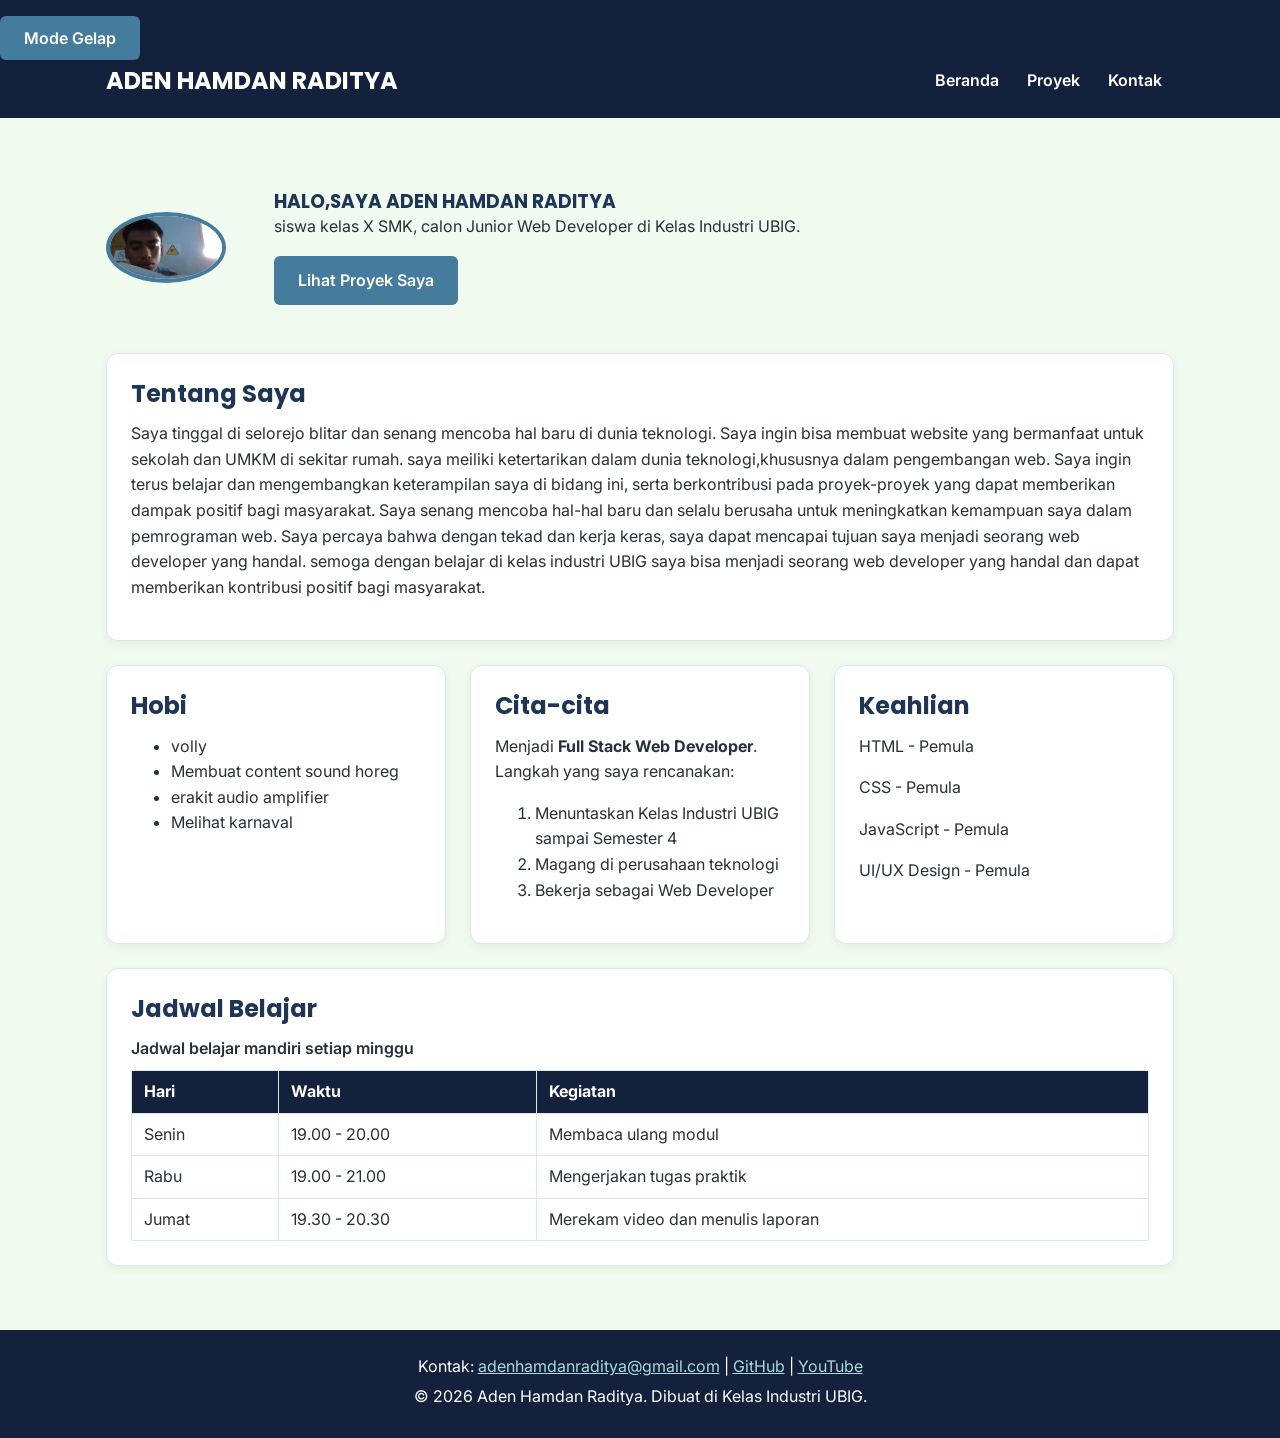
==== tugas_rumah/index.html @ 432e7aca "Memperbaiki struktur project" ====
<!DOCTYPE html>
<html lang="id">
<head>
  <meta charset="UTF-8">
  <meta name="viewport" content="width=device-width, initial-scale=1.0">
  <title>ADEN HAMDAN RADITYA| Beranda</title>
  <link rel="preconnect" href="https://fonts.googleapis.com">
  <link rel="preconnect" href="https://fonts.gstatic.com" crossorigin>
  <link href="https://fonts.googleapis.com/css2?family=Inter:wght@400;600&family=Poppins:wght@600;700&display=swap" rel="stylesheet">
  <link rel="stylesheet" href="css/style.css">
</head>
<body>
  <header>
    <button id="tombol-tema">Mode Gelap</button>
    <div class="container navbar">
      <h1>ADEN HAMDAN RADITYA</h1>
      <nav class="menu-laptop">
        <ul>
          <li><a href="index.html">Beranda</a></li>
          <li><a href="proyek.html">Proyek</a></li>
          <li><a href="kontak.html">Kontak</a></li>
        </ul>
      </nav>
      <!-- Tantangan: menu ponsel yang bisa dibuka-tutup -->
      <details class="menu-ponsel">
        <summary>Menu</summary>
        <nav>
          <ul>
            <li><a href="index.html">Beranda</a></li>
            <li><a href="proyek.html">Proyek</a></li>
            <li><a href="kontak.html">Kontak</a></li>
          </ul>
        </nav>
      </details>
    </div>
  </header>

  <main>
    <div class="container">
      <section class="hero">
        <img
  src="img/prib.jpg"
  alt="Foto profilku"
  width="120"
>

        <div>
          <h3>HALO,SAYA ADEN HAMDAN RADITYA</h3>
          <p>siswa kelas X SMK, calon Junior Web Developer di Kelas Industri UBIG.</p>
          <a href="proyek.html" class="tombol">Lihat Proyek Saya</a>
        </div>
      </section>

      <section class="kartu">
        <h2>Tentang Saya</h2>
        <p>Saya tinggal di selorejo blitar dan senang mencoba hal baru di dunia teknologi. Saya ingin bisa membuat website yang bermanfaat untuk sekolah dan UMKM di sekitar rumah.
          saya meiliki ketertarikan dalam dunia teknologi,khususnya dalam pengembangan web. Saya ingin terus belajar dan mengembangkan keterampilan saya di bidang ini, serta berkontribusi pada proyek-proyek yang dapat memberikan dampak positif bagi masyarakat.
          Saya senang mencoba hal-hal baru dan selalu berusaha untuk meningkatkan kemampuan saya dalam pemrograman web. Saya percaya bahwa dengan tekad dan kerja keras, saya dapat mencapai tujuan saya menjadi seorang web developer yang handal.
          semoga dengan belajar di kelas industri UBIG saya bisa menjadi seorang web developer yang handal dan dapat memberikan kontribusi positif bagi masyarakat.
        </p>
      </section>

      <div class="daftar-kartu">
        <section class="kartu">
          <h2>Hobi</h2>
          <ul>
            <li>volly</li>
            <li>Membuat content sound horeg</li>
            <li>erakit audio amplifier</li>
            <li>Melihat karnaval</li>
          </ul>
        </section>

        <section class="kartu">
          <h2>Cita-cita</h2>
          <p>Menjadi <strong>Full Stack Web Developer</strong>. Langkah yang saya rencanakan:</p>
          <ol>
            <li>Menuntaskan Kelas Industri UBIG sampai Semester 4</li>
            <li>Magang di perusahaan teknologi</li>
            <li>Bekerja sebagai Web Developer</li>
          </ol>
        </section>

<section class="kartu">
  <h2>Keahlian</h2>
  <div id="daftar-keahlian"></div>
</section>
        
      </div>

      <section class="kartu">
        <h2>Jadwal Belajar</h2>
        <table>
          <caption>Jadwal belajar mandiri setiap minggu</caption>
          <thead>
            <tr>
              <th>Hari</th>
              <th>Waktu</th>
              <th>Kegiatan</th>
            </tr>
          </thead>
          <tbody>
            <tr>
              <td>Senin</td>
              <td>19.00 - 20.00</td>
              <td>Membaca ulang modul</td>
            </tr>
            <tr>
              <td>Rabu</td>
              <td>19.00 - 21.00</td>
              <td>Mengerjakan tugas praktik</td>
            </tr>
            <tr>
              <td>Jumat</td>
              <td>19.30 - 20.30</td>
              <td>Merekam video dan menulis laporan</td>
            </tr>
          </tbody>
        </table>
      </section>
    </div>
  </main>

  <footer>
    <p>Kontak: <a href="mailto:adenhamdanraditya@gmail.com" target="_blank">adenhamdanraditya@gmail.com</a> |
      <a href="https://github.com/AdenHamdanRaditya" target="_blank">GitHub</a> |
      <a href="https://www.youtube.com/@AdenHamdanRaditya" target="_blank">YouTube</a></p>
    <p>&copy; 2026 Aden Hamdan Raditya. Dibuat di Kelas Industri UBIG.</p>
  </footer>
<script src="../js/main.js"></script>
</body>
</html>
---- tugas_rumah/css/style.css ----
/* Gaya Portofolio - Navy Blue + Sky Blue
   Font: Poppins (judul), Inter (isi)
   Tata letak: Mobile First
   Tablet: 768px
   Laptop: 1024px
*/

/* 1. Variabel Warna */
:root {
    --warna-utama: #14213D;
    --warna-judul: #1D3557;
    --warna-aksen: #457B9D;
    --warna-biru-muda: #A8DADC;
    --warna-latar: #F1FAEE;
    --warna-teks: #263238;
    --warna-kartu: #FFFFFF;
    --warna-garis: #D6EAF0;
}

/* 2. Reset */
* {
    box-sizing: border-box;
    margin: 0;
}

img {
    max-width: 100%;
    height: auto;
}

/* 3. Dasar halaman */
body {
    display: flex;
    flex-direction: column;
    min-height: 100vh;
    margin: 0;
    font-family: "Inter", Arial, sans-serif;
    font-size: 1rem;
    line-height: 1.6;
    color: var(--warna-teks);
    background-color: var(--warna-latar);
    transition: background-color 0.3s, color 0.3s;
}

h1, h2, h3 {
    font-family: "Poppins", Arial, sans-serif;
    color: var(--warna-judul);
    line-height: 1.3;
}

h2 {
    margin-bottom: 0.75rem;
}

p, ul, ol {
    margin-bottom: 1rem;
}

a {
    color: var(--warna-aksen);
}

/* 4. Wadah, header, dan menu */
.container {
    max-width: 1100px;
    margin: 0 auto;
    padding: 0 1rem;
}

header {
    background-color: var(--warna-utama);
    color: #FFFFFF;
    padding: 1rem 0;
}

header h1 {
    color: #FFFFFF;
    font-size: 1.5rem;
}

.navbar {
    display: flex;
    flex-wrap: wrap;
    justify-content: space-between;
    align-items: center;
    gap: 0.5rem;
}

nav ul {
    display: flex;
    gap: 0.25rem;
    padding: 0;
    margin: 0;
    list-style: none;
}

nav a {
    display: inline-block;
    padding: 0.5rem 0.75rem;
    border-radius: 6px;
    color: #FFFFFF;
    font-weight: 600;
    text-decoration: none;
    transition: 0.3s;
}

nav a:hover {
    background-color: var(--warna-aksen);
    color: #FFFFFF;
}

/* Menu ponsel */
.menu-laptop {
    display: none;
}

.menu-ponsel summary {
    padding: 0.5rem 0.75rem;
    border: 1px solid #A8DADC;
    border-radius: 6px;
    font-weight: 600;
    cursor: pointer;
}

.menu-ponsel ul {
    flex-direction: column;
    margin-top: 0.5rem;
}

/* 5. Isi utama, hero, dan kartu */
main {
    padding: 1.5rem 0;
    flex: 1;
}

.hero {
    display: flex;
    flex-direction: column;
    align-items: center;
    gap: 1.5rem;
    padding: 1rem 0 2rem;
    text-align: center;
}

.hero img {
    border: 4px solid var(--warna-aksen);
    border-radius: 50%;
}

.hero h2 {
    font-size: 2rem;
}

.tombol {
    display: inline-block;
    padding: 0.75rem 1.5rem;
    border-radius: 6px;
    background-color: var(--warna-aksen);
    color: #FFFFFF;
    font-weight: 600;
    text-decoration: none;
    transition: 0.3s;
}

.tombol:hover {
    background-color: var(--warna-utama);
}

.kartu {
    background-color: var(--warna-kartu);
    padding: 1rem;
    margin-bottom: 1.5rem;
    border: 1px solid var(--warna-garis);
    border-radius: 12px;
    box-shadow: 0 3px 10px rgba(20, 33, 61, 0.06);
}

.daftar-kartu {
    display: flex;
    flex-wrap: wrap;
    gap: 1.5rem;
    margin-bottom: 1.5rem;
}

.daftar-kartu .kartu {
    flex: 1 1 280px;
    margin-bottom: 0;
}

article img {
    border-radius: 8px;
    border: 1px solid var(--warna-garis);
}

/* 6. Tabel */
table {
    border-collapse: collapse;
    width: 100%;
}

caption {
    font-weight: 600;
    text-align: left;
    margin-bottom: 0.5rem;
}

th, td {
    border: 1px solid var(--warna-garis);
    padding: 0.5rem 0.75rem;
    text-align: left;
}

th {
    background-color: var(--warna-utama);
    color: #FFFFFF;
}

/* 7. Form */
label {
    font-weight: 600;
}

input, select, textarea {
    width: 100%;
    max-width: 22rem;
    padding: 0.6rem;
    margin-top: 0.25rem;
    border: 1px solid var(--warna-biru-muda);
    border-radius: 6px;
    font-family: inherit;
    font-size: 1rem;
}

input:focus, select:focus, textarea:focus {
    outline: 2px solid var(--warna-aksen);
}

button {
    padding: 0.75rem 1.5rem;
    border: none;
    border-radius: 6px;
    background-color: var(--warna-aksen);
    color: #FFFFFF;
    font-family: inherit;
    font-size: 1rem;
    font-weight: 600;
    cursor: pointer;
    transition: 0.3s;
}

button:hover {
    background-color: var(--warna-utama);
}

/* 8. Footer */
footer {
    background-color: var(--warna-utama);
    color: #FFFFFF;
    text-align: center;
    padding: 1.5rem;
}

footer p {
    margin-bottom: 0.25rem;
}

footer a {
    color: var(--warna-biru-muda);
}

/* 9. Mode gelap */
body.gelap {
    --warna-utama: #091426;
    --warna-judul: #A8DADC;
    --warna-aksen: #457B9D;
    --warna-biru-muda: #A8DADC;
    --warna-latar: #101B2B;
    --warna-teks: #E5EDF5;
    --warna-kartu: #1C2B3D;
    --warna-garis: #344B63;
}

/* 10. Tablet */
@media (min-width: 768px) {
    .menu-laptop {
        display: block;
    }

    .menu-ponsel {
        display: none;
    }

    .hero {
        flex-direction: row;
        padding: 2rem 0 3rem;
        text-align: left;
    }

    .kartu {
        padding: 1.5rem;
    }
}

/* 11. Laptop */
@media (min-width: 1024px) {
    main {
        padding: 2.5rem 0;
    }

    .hero {
        gap: 3rem;
    }

    .hero h2 {
        font-size: 2.75rem;
    }
}
/* MODE GELAP */

body {
    transition: 0.3s;
}

body.gelap {
    background-color: #0f172a;
    color: white;
}

body.gelap .profile-card,
body.gelap .card-proyek,
body.gelap section {
    background-color: #1e293b;
    color: white;
}

/* KARTU PROYEK */

.card-proyek {
    padding: 15px;
    margin: 10px;
    border-radius: 12px;
}

.card-proyek img {
    width: 100%;
    border-radius: 10px;
    object-fit: cover;
}

.aktif {
    background-color: #2563eb;
    color: white;
}
/* MERAPIKAN FORM PESAN */

.form-group {
    margin-bottom: 1rem;
}

.form-group label {
    display: block;
    margin-bottom: 8px;
}

#pesan {
    display: block;
    width: 100%;
    max-width: 100%;
    min-height: 130px;
    box-sizing: border-box;
    margin-top: 0;
    padding: 12px;
}

#jumlah-karakter {
    display: block;
    margin-top: 6px;
    margin-bottom: 0;
    font-size: 14px;
    color: #64748b;
}
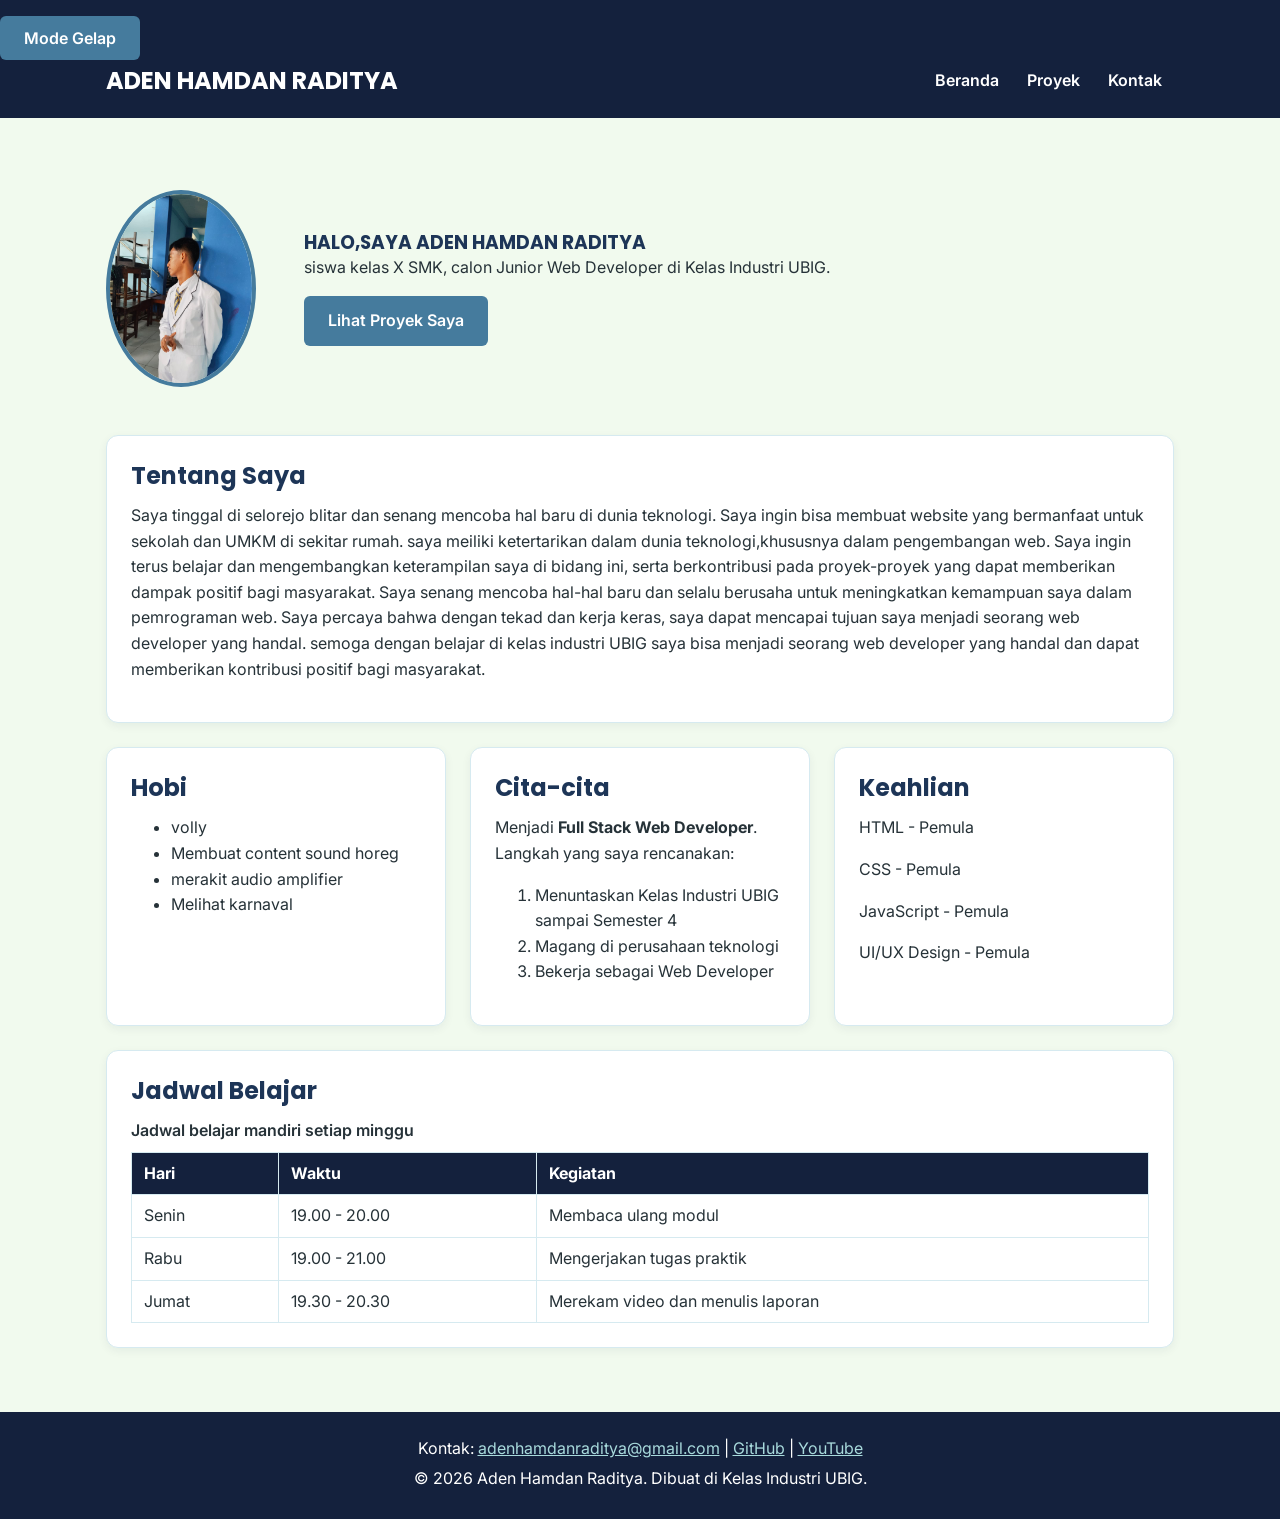
==== commit 1ab04f57: "feat tampilan respositori Github dan keahlian dari JSON" ====
--- a/tugas_rumah/index.html
+++ b/tugas_rumah/index.html
@@ -7,7 +7,7 @@
   <link rel="preconnect" href="https://fonts.googleapis.com">
   <link rel="preconnect" href="https://fonts.gstatic.com" crossorigin>
   <link href="https://fonts.googleapis.com/css2?family=Inter:wght@400;600&family=Poppins:wght@600;700&display=swap" rel="stylesheet">
-  <link rel="stylesheet" href="css/style.css">
+<link rel="stylesheet" href="css/style.css">
 </head>
 <body>
   <header>
@@ -39,9 +39,9 @@
     <div class="container">
       <section class="hero">
         <img
-  src="img/prib.jpg"
+  src="img/stecu.jpeg"
   alt="Foto profilku"
-  width="120"
+  width="150"
 >
 
         <div>
@@ -66,7 +66,7 @@
           <ul>
             <li>volly</li>
             <li>Membuat content sound horeg</li>
-            <li>erakit audio amplifier</li>
+            <li>merakit audio amplifier</li>
             <li>Melihat karnaval</li>
           </ul>
         </section>
@@ -123,10 +123,10 @@
 
   <footer>
     <p>Kontak: <a href="mailto:adenhamdanraditya@gmail.com" target="_blank">adenhamdanraditya@gmail.com</a> |
-      <a href="https://github.com/AdenHamdanRaditya" target="_blank">GitHub</a> |
+      <a href="https://github.com/adenhamdanraditya-spec" target="_blank">GitHub</a> |
       <a href="https://www.youtube.com/@AdenHamdanRaditya" target="_blank">YouTube</a></p>
     <p>&copy; 2026 Aden Hamdan Raditya. Dibuat di Kelas Industri UBIG.</p>
   </footer>
-<script src="../js/main.js"></script>
+<script src="js/main.js"></script>
 </body>
 </html>
--- a/tugas_rumah/css/style.css
+++ b/tugas_rumah/css/style.css
@@ -380,3 +380,78 @@
     font-size: 14px;
     color: #64748b;
 }
+
+
+.proyek {
+    padding: 40px 7%;
+    background: #f1faee;
+    min-height: 100vh;
+}
+
+.proyek h2 {
+    color: #1c3b66;
+    margin-bottom: 10px;
+}
+
+.filter-proyek {
+    display: flex;
+    gap: 10px;
+    margin: 20px 0;
+    flex-wrap: wrap;
+}
+
+.filter-proyek button {
+    padding: 10px 18px;
+    border: 1px solid #ddd;
+    border-radius: 6px;
+    background: white;
+    cursor: pointer;
+}
+
+.filter-proyek button.aktif,
+.filter-proyek button:hover {
+    background: #252fbd;
+    color: white;
+}
+
+.daftar-proyek {
+    display: grid;
+    grid-template-columns: repeat(3, 1fr);
+    gap: 20px;
+}
+
+.card-proyek {
+    background: white;
+    padding: 16px;
+    border-radius: 12px;
+    box-shadow: 0 3px 12px rgba(0,0,0,.1);
+    transition: .3s;
+}
+
+.card-proyek:hover {
+    transform: translateY(-5px);
+}
+
+.card-proyek img {
+    width: 100%;
+    height: 160px;
+    object-fit: cover;
+    border-radius: 8px;
+}
+
+.card-proyek h3 {
+    color: #1d3557;
+    margin: 10px 0;
+}
+
+@media (max-width: 768px) {
+    .daftar-proyek {
+        grid-template-columns: repeat(2, 1fr);
+    }
+}
+
+@media (max-width: 500px) {
+    .daftar-proyek {
+        grid-template-columns: 1fr;
+    }
+}
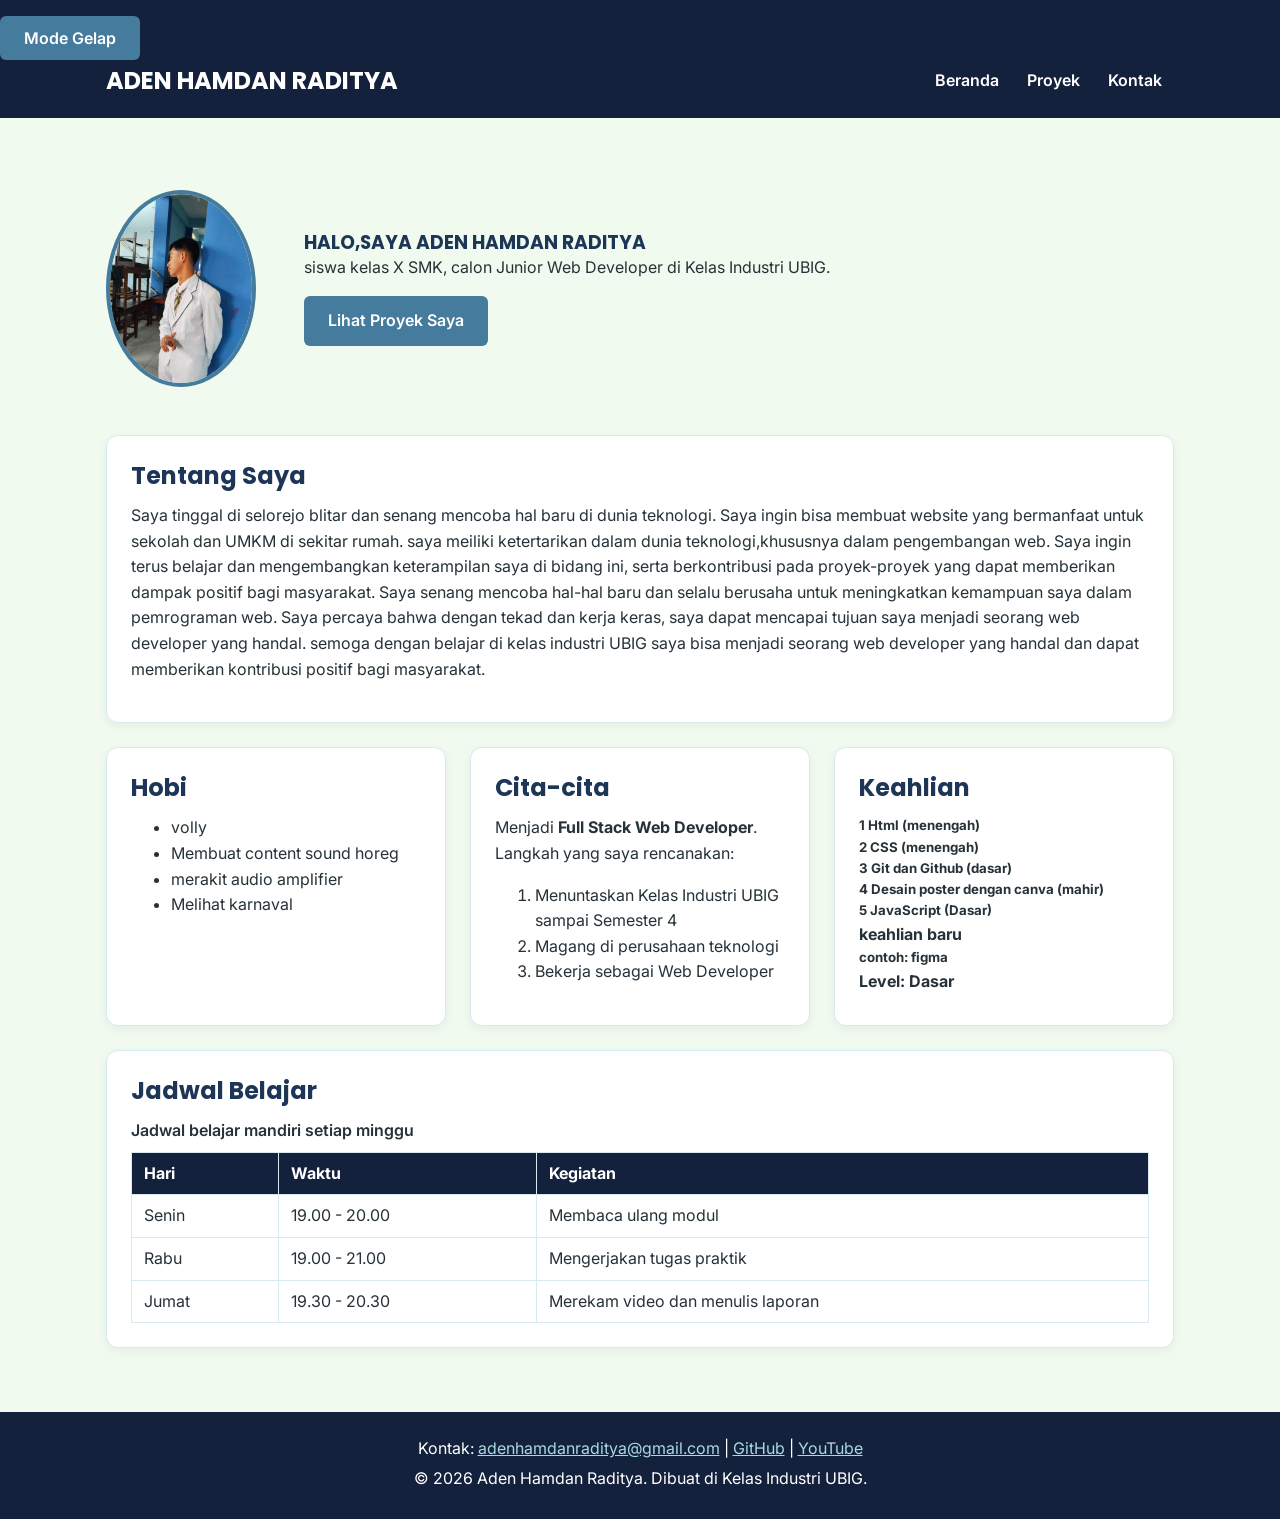
==== commit a6ce89b8: "feat: uji praktik paket a" ====
--- a/tugas_rumah/index.html
+++ b/tugas_rumah/index.html
@@ -66,7 +66,7 @@
           <ul>
             <li>volly</li>
             <li>Membuat content sound horeg</li>
-            <li>merakit audio amplifier</li>
+            <li>merakit audio amplifier </li>
             <li>Melihat karnaval</li>
           </ul>
         </section>
@@ -84,6 +84,15 @@
 <section class="kartu">
   <h2>Keahlian</h2>
   <div id="daftar-keahlian"></div>
+  <h5>1 Html (menengah)</h5>
+  <h5>2 CSS (menengah)</h5>
+  <h5>3 Git dan Github (dasar)</h5>
+  <h5>4 Desain poster dengan canva (mahir)</h5>
+  <h5>5 JavaScript (Dasar)</h5>
+  <strong> keahlian baru</strong>
+  <h5>contoh: figma</h5>
+  <strong>Level: Dasar</strong>
+  
 </section>
         
       </div>
--- a/tugas_rumah/css/style.css
+++ b/tugas_rumah/css/style.css
@@ -455,3 +455,14 @@
         grid-template-columns: 1fr;
     }
 }
+
+/* Warna nama repositori GitHub */
+#daftar-github a {
+    color: #c56b6b;
+    text-decoration: underline;
+    font-size: 15px;
+}
+
+#daftar-github a:hover {
+    color: #e63946;
+}
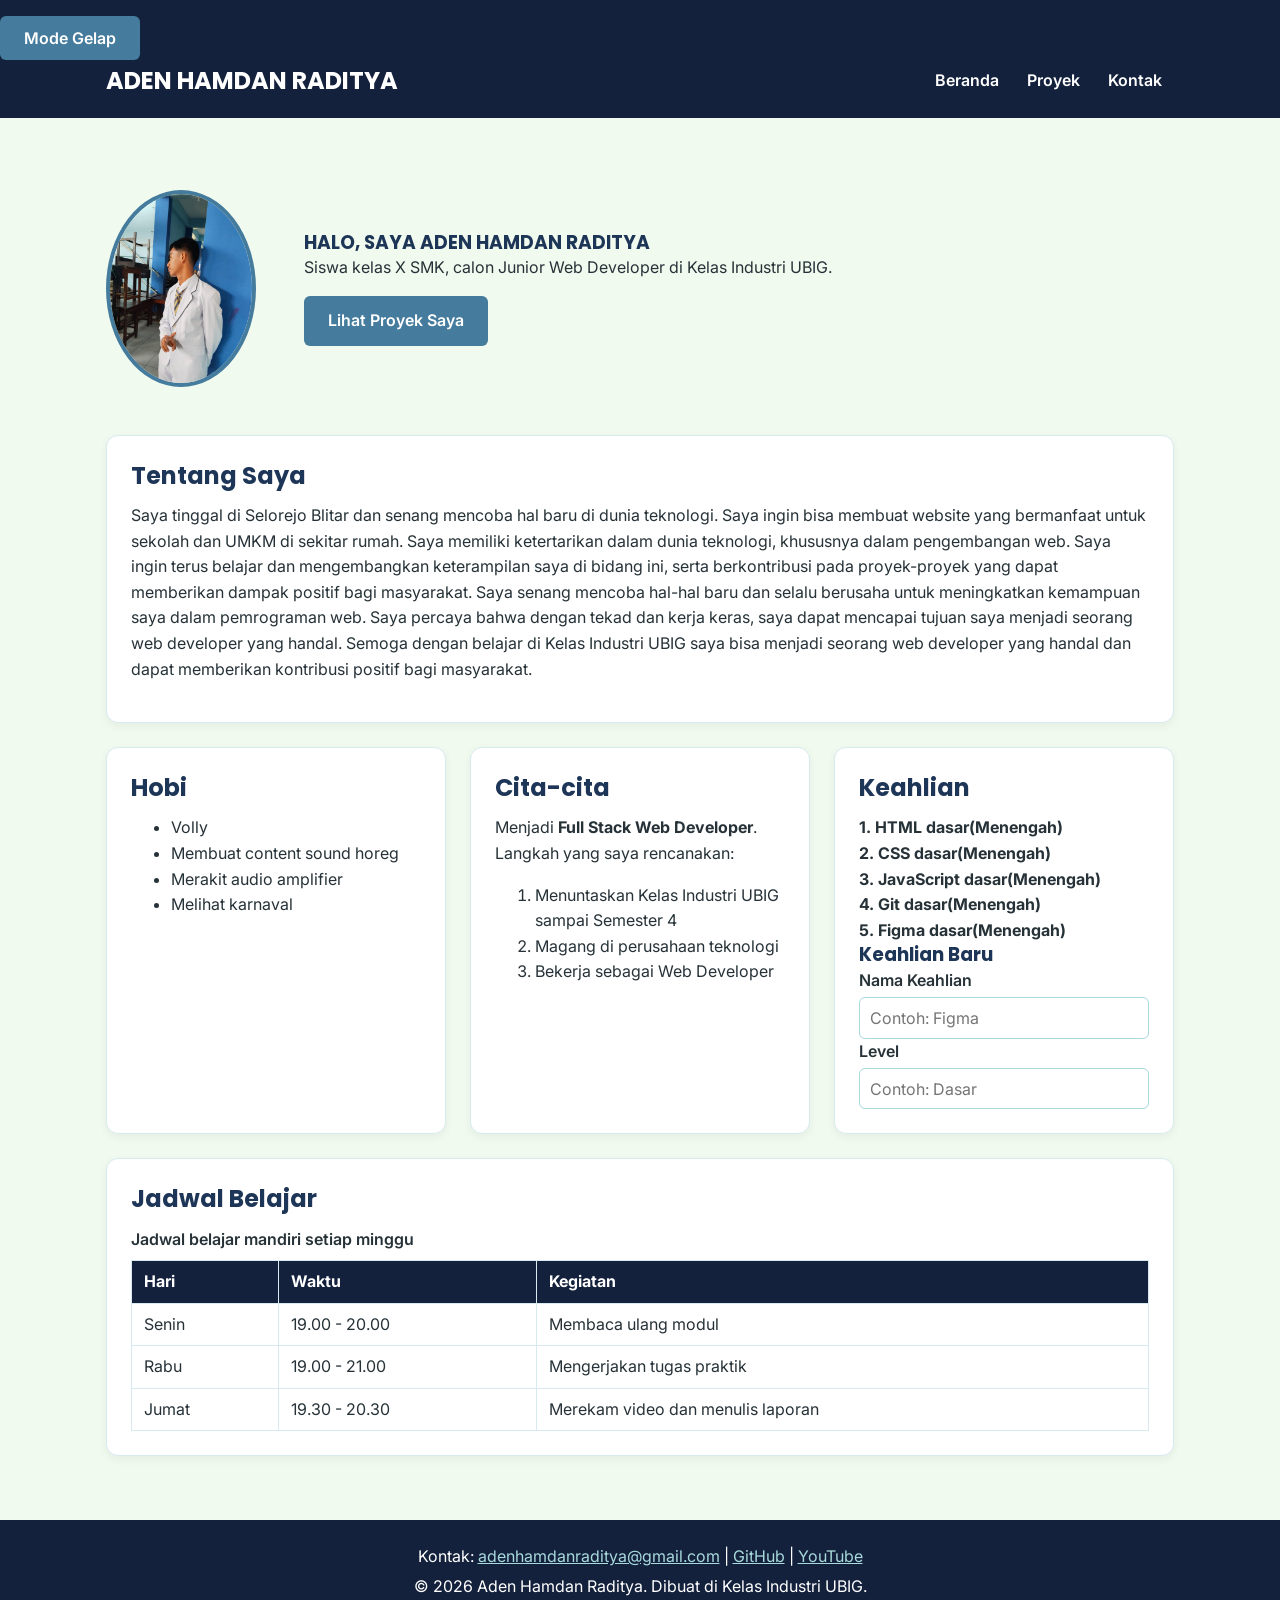
==== commit 629fbee0: "menambahkan keahlian paket a" ====
--- a/tugas_rumah/index.html
+++ b/tugas_rumah/index.html
@@ -1,19 +1,26 @@
+
 <!DOCTYPE html>
 <html lang="id">
 <head>
   <meta charset="UTF-8">
   <meta name="viewport" content="width=device-width, initial-scale=1.0">
-  <title>ADEN HAMDAN RADITYA| Beranda</title>
+  <title>ADEN HAMDAN RADITYA | Beranda</title>
+
   <link rel="preconnect" href="https://fonts.googleapis.com">
   <link rel="preconnect" href="https://fonts.gstatic.com" crossorigin>
   <link href="https://fonts.googleapis.com/css2?family=Inter:wght@400;600&family=Poppins:wght@600;700&display=swap" rel="stylesheet">
-<link rel="stylesheet" href="css/style.css">
+
+  <link rel="stylesheet" href="css/style.css">
 </head>
+
 <body>
+
   <header>
     <button id="tombol-tema">Mode Gelap</button>
+
     <div class="container navbar">
       <h1>ADEN HAMDAN RADITYA</h1>
+
       <nav class="menu-laptop">
         <ul>
           <li><a href="index.html">Beranda</a></li>
@@ -21,7 +28,7 @@
           <li><a href="kontak.html">Kontak</a></li>
         </ul>
       </nav>
-      <!-- Tantangan: menu ponsel yang bisa dibuka-tutup -->
+
       <details class="menu-ponsel">
         <summary>Menu</summary>
         <nav>
@@ -37,36 +44,45 @@
 
   <main>
     <div class="container">
+
       <section class="hero">
         <img
-  src="img/stecu.jpeg"
-  alt="Foto profilku"
-  width="150"
->
+          src="img/stecu.jpeg"
+          alt="Foto profilku"
+          width="150"
+        >
 
         <div>
-          <h3>HALO,SAYA ADEN HAMDAN RADITYA</h3>
-          <p>siswa kelas X SMK, calon Junior Web Developer di Kelas Industri UBIG.</p>
+          <h3>HALO, SAYA ADEN HAMDAN RADITYA</h3>
+          <p>Siswa kelas X SMK, calon Junior Web Developer di Kelas Industri UBIG.</p>
           <a href="proyek.html" class="tombol">Lihat Proyek Saya</a>
         </div>
       </section>
 
       <section class="kartu">
         <h2>Tentang Saya</h2>
-        <p>Saya tinggal di selorejo blitar dan senang mencoba hal baru di dunia teknologi. Saya ingin bisa membuat website yang bermanfaat untuk sekolah dan UMKM di sekitar rumah.
-          saya meiliki ketertarikan dalam dunia teknologi,khususnya dalam pengembangan web. Saya ingin terus belajar dan mengembangkan keterampilan saya di bidang ini, serta berkontribusi pada proyek-proyek yang dapat memberikan dampak positif bagi masyarakat.
-          Saya senang mencoba hal-hal baru dan selalu berusaha untuk meningkatkan kemampuan saya dalam pemrograman web. Saya percaya bahwa dengan tekad dan kerja keras, saya dapat mencapai tujuan saya menjadi seorang web developer yang handal.
-          semoga dengan belajar di kelas industri UBIG saya bisa menjadi seorang web developer yang handal dan dapat memberikan kontribusi positif bagi masyarakat.
+        <p>
+          Saya tinggal di Selorejo Blitar dan senang mencoba hal baru di dunia teknologi.
+          Saya ingin bisa membuat website yang bermanfaat untuk sekolah dan UMKM di sekitar rumah.
+          Saya memiliki ketertarikan dalam dunia teknologi, khususnya dalam pengembangan web.
+          Saya ingin terus belajar dan mengembangkan keterampilan saya di bidang ini,
+          serta berkontribusi pada proyek-proyek yang dapat memberikan dampak positif bagi masyarakat.
+          Saya senang mencoba hal-hal baru dan selalu berusaha untuk meningkatkan kemampuan saya
+          dalam pemrograman web. Saya percaya bahwa dengan tekad dan kerja keras,
+          saya dapat mencapai tujuan saya menjadi seorang web developer yang handal.
+          Semoga dengan belajar di Kelas Industri UBIG saya bisa menjadi seorang web developer
+          yang handal dan dapat memberikan kontribusi positif bagi masyarakat.
         </p>
       </section>
 
       <div class="daftar-kartu">
+
         <section class="kartu">
           <h2>Hobi</h2>
           <ul>
-            <li>volly</li>
+            <li>Volly</li>
             <li>Membuat content sound horeg</li>
-            <li>merakit audio amplifier </li>
+            <li>Merakit audio amplifier</li>
             <li>Melihat karnaval</li>
           </ul>
         </section>
@@ -81,26 +97,51 @@
           </ol>
         </section>
 
-<section class="kartu">
-  <h2>Keahlian</h2>
-  <div id="daftar-keahlian"></div>
-  <h5>1 Html (menengah)</h5>
-  <h5>2 CSS (menengah)</h5>
-  <h5>3 Git dan Github (dasar)</h5>
-  <h5>4 Desain poster dengan canva (mahir)</h5>
-  <h5>5 JavaScript (Dasar)</h5>
-  <strong> keahlian baru</strong>
-  <h5>contoh: figma</h5>
-  <strong>Level: Dasar</strong>
-  
-</section>
-        
+        <!-- BAGIAN KEAHLIAN -->
+        <section class="kartu">
+          <h2>Keahlian</h2>
+<h4>1. HTML dasar(Menengah)</h4>
+          <h4>2. CSS dasar(Menengah)</h4>
+          <h4>3. JavaScript dasar(Menengah)</h4>
+          <h4>4. Git dasar(Menengah)</h4>
+          <h4>5. Figma dasar(Menengah)</h4>
+
+
+          <div id="daftar-keahlian"></div>
+
+          <h3>Keahlian Baru</h3>
+
+          <div class="form-keahlian">
+
+            <div class="input-group">
+              <label for="nama-keahlian">Nama Keahlian</label>
+              <input
+                type="text"
+                id="nama-keahlian"
+                placeholder="Contoh: Figma"
+              >
+            </div>
+
+            <div class="input-group">
+              <label for="level-keahlian">Level</label>
+              <input
+                type="text"
+                id="level-keahlian"
+                placeholder="Contoh: Dasar"
+              >
+            </div>
+
+          </div>
+        </section>
+
       </div>
 
       <section class="kartu">
         <h2>Jadwal Belajar</h2>
+
         <table>
           <caption>Jadwal belajar mandiri setiap minggu</caption>
+
           <thead>
             <tr>
               <th>Hari</th>
@@ -108,17 +149,20 @@
               <th>Kegiatan</th>
             </tr>
           </thead>
+
           <tbody>
             <tr>
               <td>Senin</td>
               <td>19.00 - 20.00</td>
               <td>Membaca ulang modul</td>
             </tr>
+
             <tr>
               <td>Rabu</td>
               <td>19.00 - 21.00</td>
               <td>Mengerjakan tugas praktik</td>
             </tr>
+
             <tr>
               <td>Jumat</td>
               <td>19.30 - 20.30</td>
@@ -127,15 +171,22 @@
           </tbody>
         </table>
       </section>
+
     </div>
   </main>
 
   <footer>
-    <p>Kontak: <a href="mailto:adenhamdanraditya@gmail.com" target="_blank">adenhamdanraditya@gmail.com</a> |
+    <p>
+      Kontak:
+      <a href="mailto:adenhamdanraditya@gmail.com" target="_blank">adenhamdanraditya@gmail.com</a> |
       <a href="https://github.com/adenhamdanraditya-spec" target="_blank">GitHub</a> |
-      <a href="https://www.youtube.com/@AdenHamdanRaditya" target="_blank">YouTube</a></p>
+      <a href="https://www.youtube.com/@AdenHamdanRaditya" target="_blank">YouTube</a>
+    </p>
+
     <p>&copy; 2026 Aden Hamdan Raditya. Dibuat di Kelas Industri UBIG.</p>
   </footer>
-<script src="js/main.js"></script>
+
+  <script src="js/main.js"></script>
+
 </body>
 </html>
